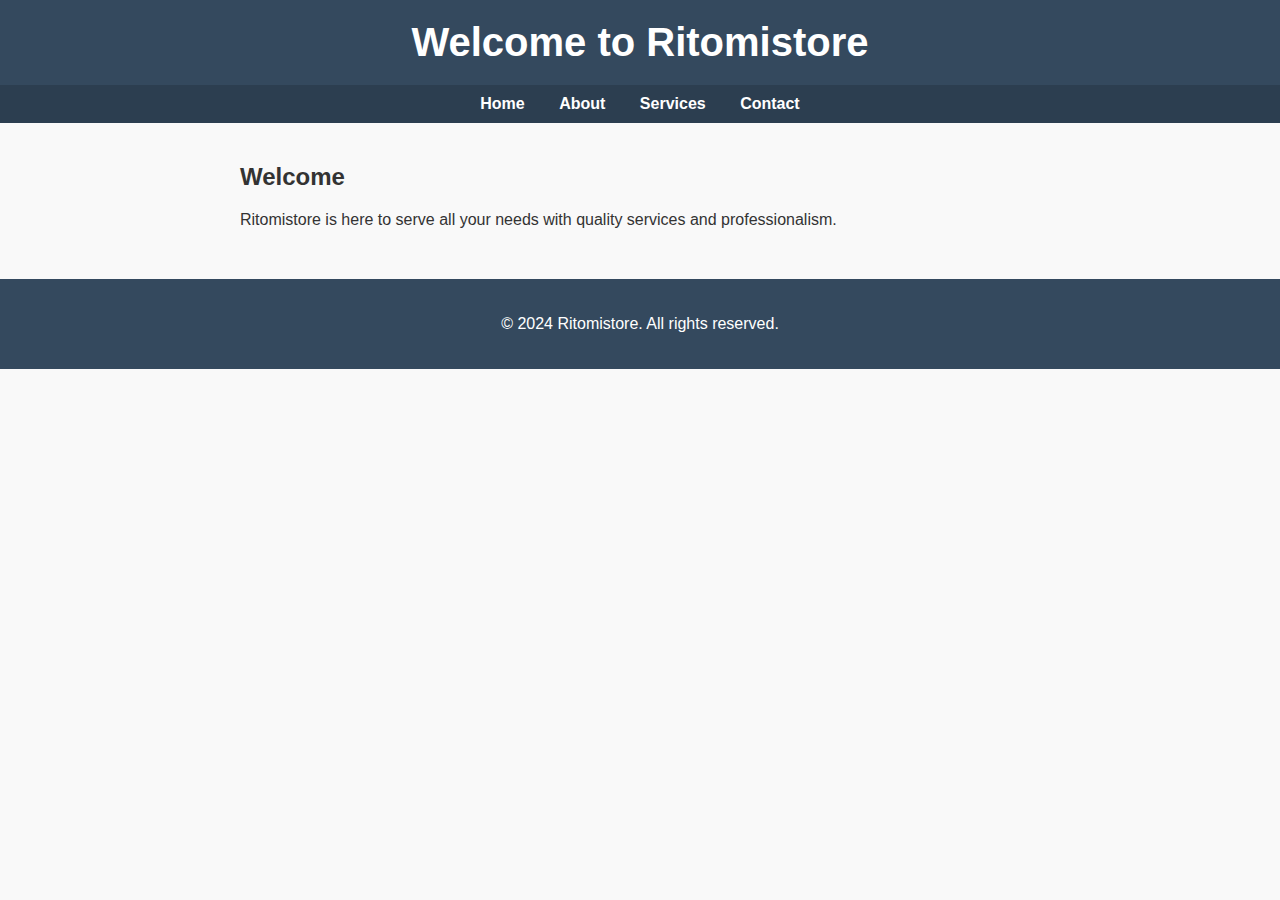
==== index.html @ 1f3c52ce "Add files via upload" ====
<!DOCTYPE html>
<html lang="en">
<head>
    <meta charset="UTF-8">
    <meta name="viewport" content="width=device-width, initial-scale=1.0">
    <title>Welcome to Ritomistore</title>
    <style>
        body {
            font-family: Arial, sans-serif;
            margin: 0;
            padding: 0;
            background-color: #f9f9f9;
            color: #333;
        }
        header {
            background-color: #34495e;
            color: white;
            padding: 20px;
            text-align: center;
        }
        header h1 {
            margin: 0;
            font-size: 2.5rem;
        }
        nav {
            background-color: #2c3e50;
            color: white;
            padding: 10px;
            text-align: center;
        }
        nav a {
            color: white;
            margin: 0 15px;
            text-decoration: none;
            font-weight: bold;
        }
        nav a:hover {
            text-decoration: underline;
        }
        main {
            padding: 20px;
            max-width: 800px;
            margin: auto;
        }
        section {
            margin-bottom: 30px;
        }
        footer {
            text-align: center;
            padding: 20px;
            background-color: #34495e;
            color: white;
        }
    </style>
</head>
<body>
    <header>
        <h1>Welcome to Ritomistore</h1>
    </header>
    <nav>
        <a href="index.html">Home</a>
        <a href="about.html">About</a>
        <a href="services.html">Services</a>
        <a href="contact.html">Contact</a>
    </nav>
    <main>
        <section>
            <h2>Welcome</h2>
            <p>Ritomistore is here to serve all your needs with quality services and professionalism.</p>
        </section>
    </main>
    <footer>
        <p>&copy; 2024 Ritomistore. All rights reserved.</p>
    </footer>
</body>
</html>
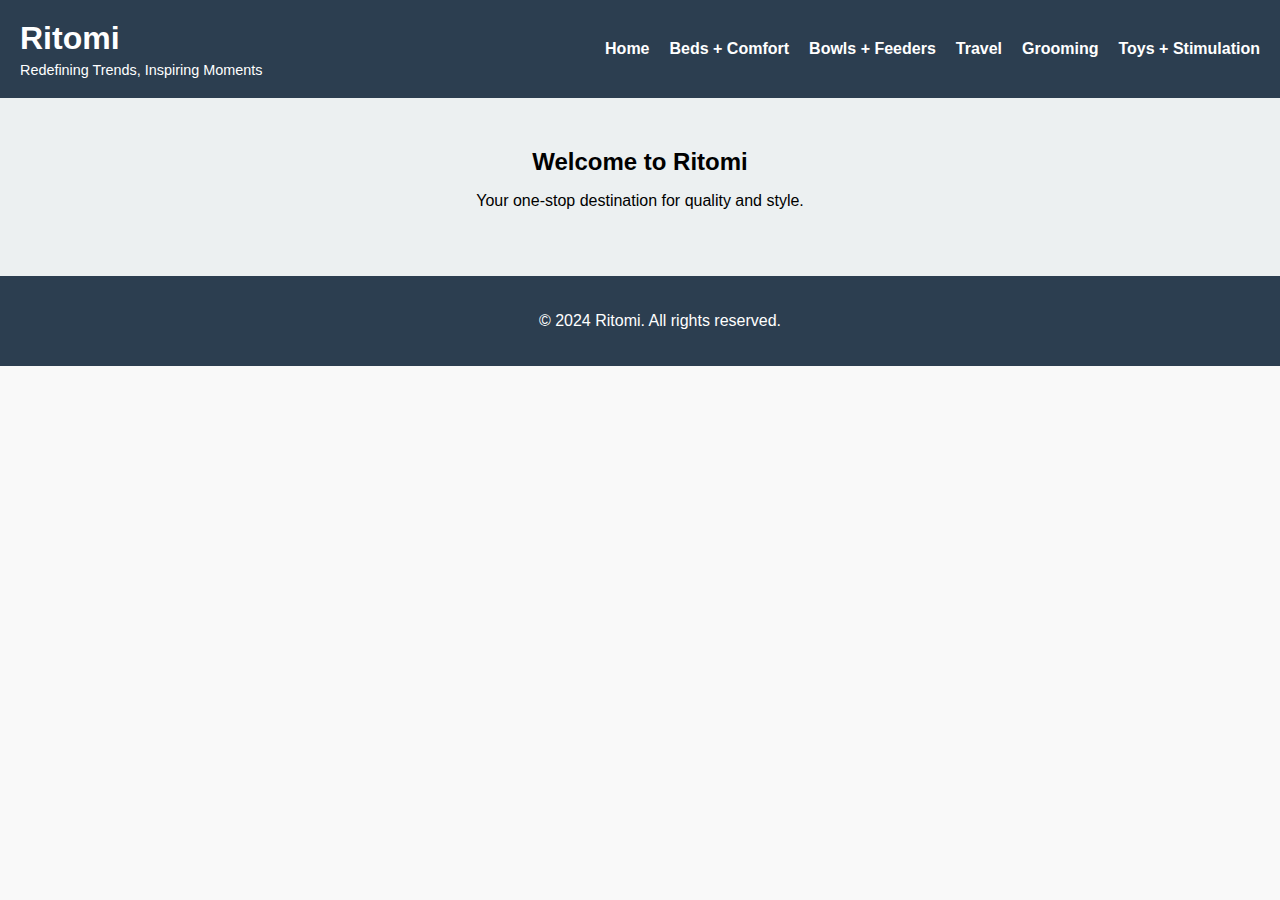
==== commit 28f0d258: "Add files via upload" ====
--- a/index.html
+++ b/index.html
@@ -4,74 +4,34 @@
 <head>
     <meta charset="UTF-8">
     <meta name="viewport" content="width=device-width, initial-scale=1.0">
-    <title>Welcome to Ritomistore</title>
-    <style>
-        body {
-            font-family: Arial, sans-serif;
-            margin: 0;
-            padding: 0;
-            background-color: #f9f9f9;
-            color: #333;
-        }
-        header {
-            background-color: #34495e;
-            color: white;
-            padding: 20px;
-            text-align: center;
-        }
-        header h1 {
-            margin: 0;
-            font-size: 2.5rem;
-        }
-        nav {
-            background-color: #2c3e50;
-            color: white;
-            padding: 10px;
-            text-align: center;
-        }
-        nav a {
-            color: white;
-            margin: 0 15px;
-            text-decoration: none;
-            font-weight: bold;
-        }
-        nav a:hover {
-            text-decoration: underline;
-        }
-        main {
-            padding: 20px;
-            max-width: 800px;
-            margin: auto;
-        }
-        section {
-            margin-bottom: 30px;
-        }
-        footer {
-            text-align: center;
-            padding: 20px;
-            background-color: #34495e;
-            color: white;
-        }
-    </style>
+    <title>Ritomi: Redefining Trends, Inspiring Moments</title>
+    <link rel="stylesheet" href="styles.css">
 </head>
 <body>
     <header>
-        <h1>Welcome to Ritomistore</h1>
+        <div class="logo">
+            <h1>Ritomi</h1>
+            <p>Redefining Trends, Inspiring Moments</p>
+        </div>
+        <nav>
+            <ul class="menu">
+                <li><a href="index.html">Home</a></li>
+                <li><a href="beds.html">Beds + Comfort</a></li>
+                <li><a href="bowls.html">Bowls + Feeders</a></li>
+                <li><a href="travel.html">Travel</a></li>
+                <li><a href="grooming.html">Grooming</a></li>
+                <li><a href="toys.html">Toys + Stimulation</a></li>
+            </ul>
+        </nav>
     </header>
-    <nav>
-        <a href="index.html">Home</a>
-        <a href="about.html">About</a>
-        <a href="services.html">Services</a>
-        <a href="contact.html">Contact</a>
-    </nav>
     <main>
-        <section>
-            <h2>Welcome</h2>
-            <p>Ritomistore is here to serve all your needs with quality services and professionalism.</p>
+        <section class="hero">
+            <h2>Welcome to Ritomi</h2>
+            <p>Your one-stop destination for quality and style.</p>
         </section>
     </main>
     <footer>
-        <p>&copy; 2024 Ritomistore. All rights reserved.</p>
+        <p>&copy; 2024 Ritomi. All rights reserved.</p>
     </footer>
 </body>
 </html>
--- a/styles.css
+++ b/styles.css
@@ -0,0 +1,53 @@
+
+body {
+    font-family: Arial, sans-serif;
+    margin: 0;
+    padding: 0;
+    background-color: #f9f9f9;
+}
+header {
+    background-color: #2c3e50;
+    color: white;
+    padding: 20px;
+    display: flex;
+    justify-content: space-between;
+    align-items: center;
+}
+.logo h1 {
+    margin: 0;
+}
+.logo p {
+    margin: 5px 0 0;
+    font-size: 0.9em;
+}
+nav .menu {
+    list-style: none;
+    margin: 0;
+    padding: 0;
+    display: flex;
+}
+nav .menu li {
+    margin-left: 20px;
+}
+nav .menu a {
+    color: white;
+    text-decoration: none;
+    font-weight: bold;
+}
+.hero {
+    text-align: center;
+    padding: 50px 20px;
+    background-color: #ecf0f1;
+}
+.hero h2 {
+    margin: 0 0 10px;
+}
+footer {
+    text-align: center;
+    padding: 20px;
+    background-color: #2c3e50;
+    color: white;
+    position: relative;
+    bottom: 0;
+    width: 100%;
+}
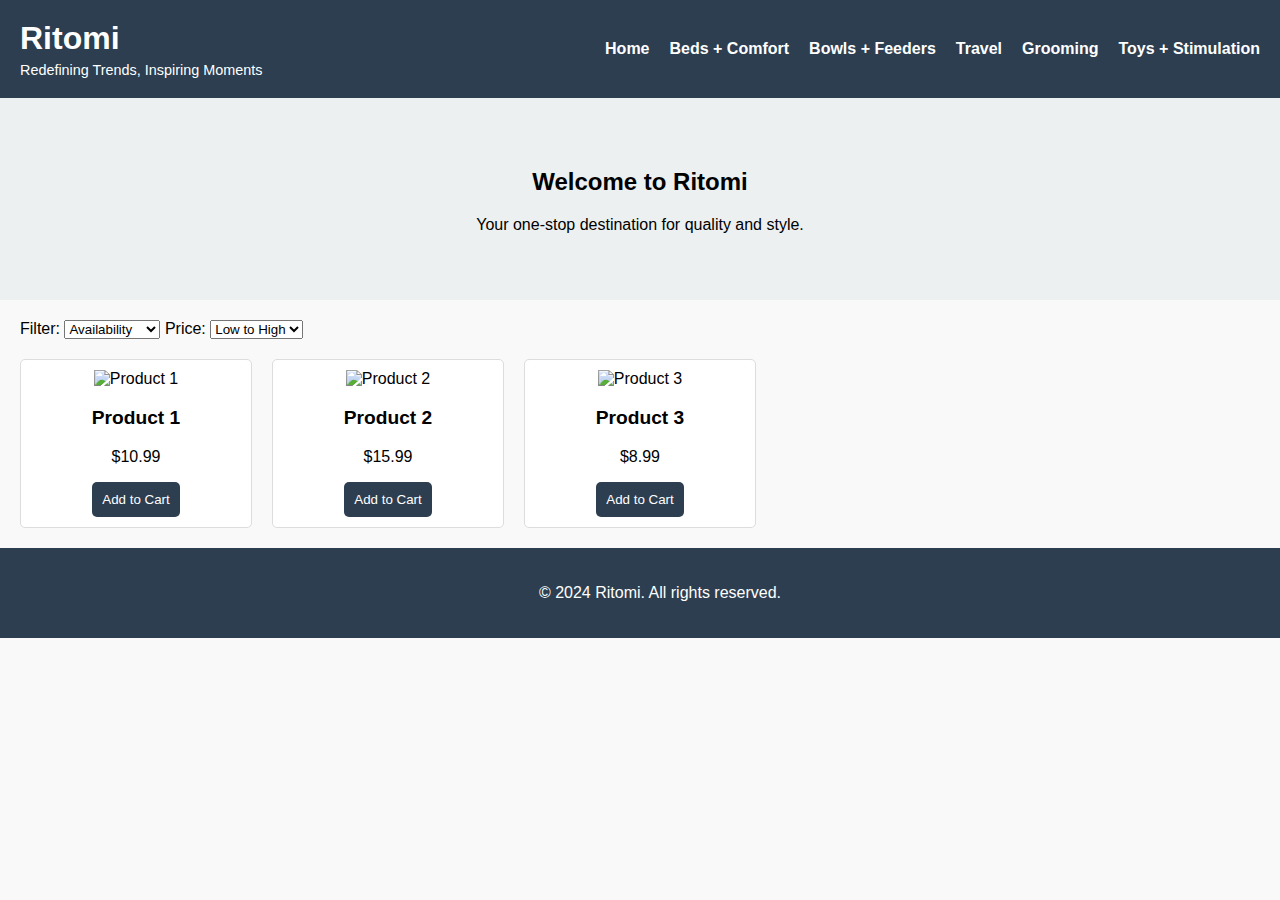
==== commit 0b438ed4: "Add files via upload" ====
--- a/index.html
+++ b/index.html
@@ -1,4 +1,3 @@
-
 <!DOCTYPE html>
 <html lang="en">
 <head>
@@ -6,6 +5,7 @@
     <meta name="viewport" content="width=device-width, initial-scale=1.0">
     <title>Ritomi: Redefining Trends, Inspiring Moments</title>
     <link rel="stylesheet" href="styles.css">
+    <script defer src="script.js"></script>
 </head>
 <body>
     <header>
@@ -29,6 +29,24 @@
             <h2>Welcome to Ritomi</h2>
             <p>Your one-stop destination for quality and style.</p>
         </section>
+        <section class="shop">
+            <div class="filters">
+                <label for="availability">Filter:</label>
+                <select id="availability">
+                    <option>Availability</option>
+                    <option>In Stock</option>
+                    <option>Out of Stock</option>
+                </select>
+                <label for="price">Price:</label>
+                <select id="price">
+                    <option>Low to High</option>
+                    <option>High to Low</option>
+                </select>
+            </div>
+            <div class="products" id="products">
+                <!-- Products will be loaded dynamically -->
+            </div>
+        </section>
     </main>
     <footer>
         <p>&copy; 2024 Ritomi. All rights reserved.</p>
--- a/styles.css
+++ b/styles.css
@@ -1,4 +1,3 @@
-
 body {
     font-family: Arial, sans-serif;
     margin: 0;
@@ -39,8 +38,41 @@
     padding: 50px 20px;
     background-color: #ecf0f1;
 }
-.hero h2 {
-    margin: 0 0 10px;
+.shop {
+    padding: 20px;
+}
+.filters {
+    margin-bottom: 20px;
+}
+.products {
+    display: grid;
+    grid-template-columns: repeat(auto-fill, minmax(200px, 1fr));
+    gap: 20px;
+}
+.product {
+    background: white;
+    border: 1px solid #ddd;
+    padding: 10px;
+    text-align: center;
+    border-radius: 5px;
+}
+.product img {
+    max-width: 100%;
+    height: auto;
+}
+.product h3 {
+    font-size: 1.2em;
+}
+.product button {
+    background-color: #2c3e50;
+    color: white;
+    border: none;
+    padding: 10px;
+    border-radius: 5px;
+    cursor: pointer;
+}
+.product button:hover {
+    background-color: #34495e;
 }
 footer {
     text-align: center;
